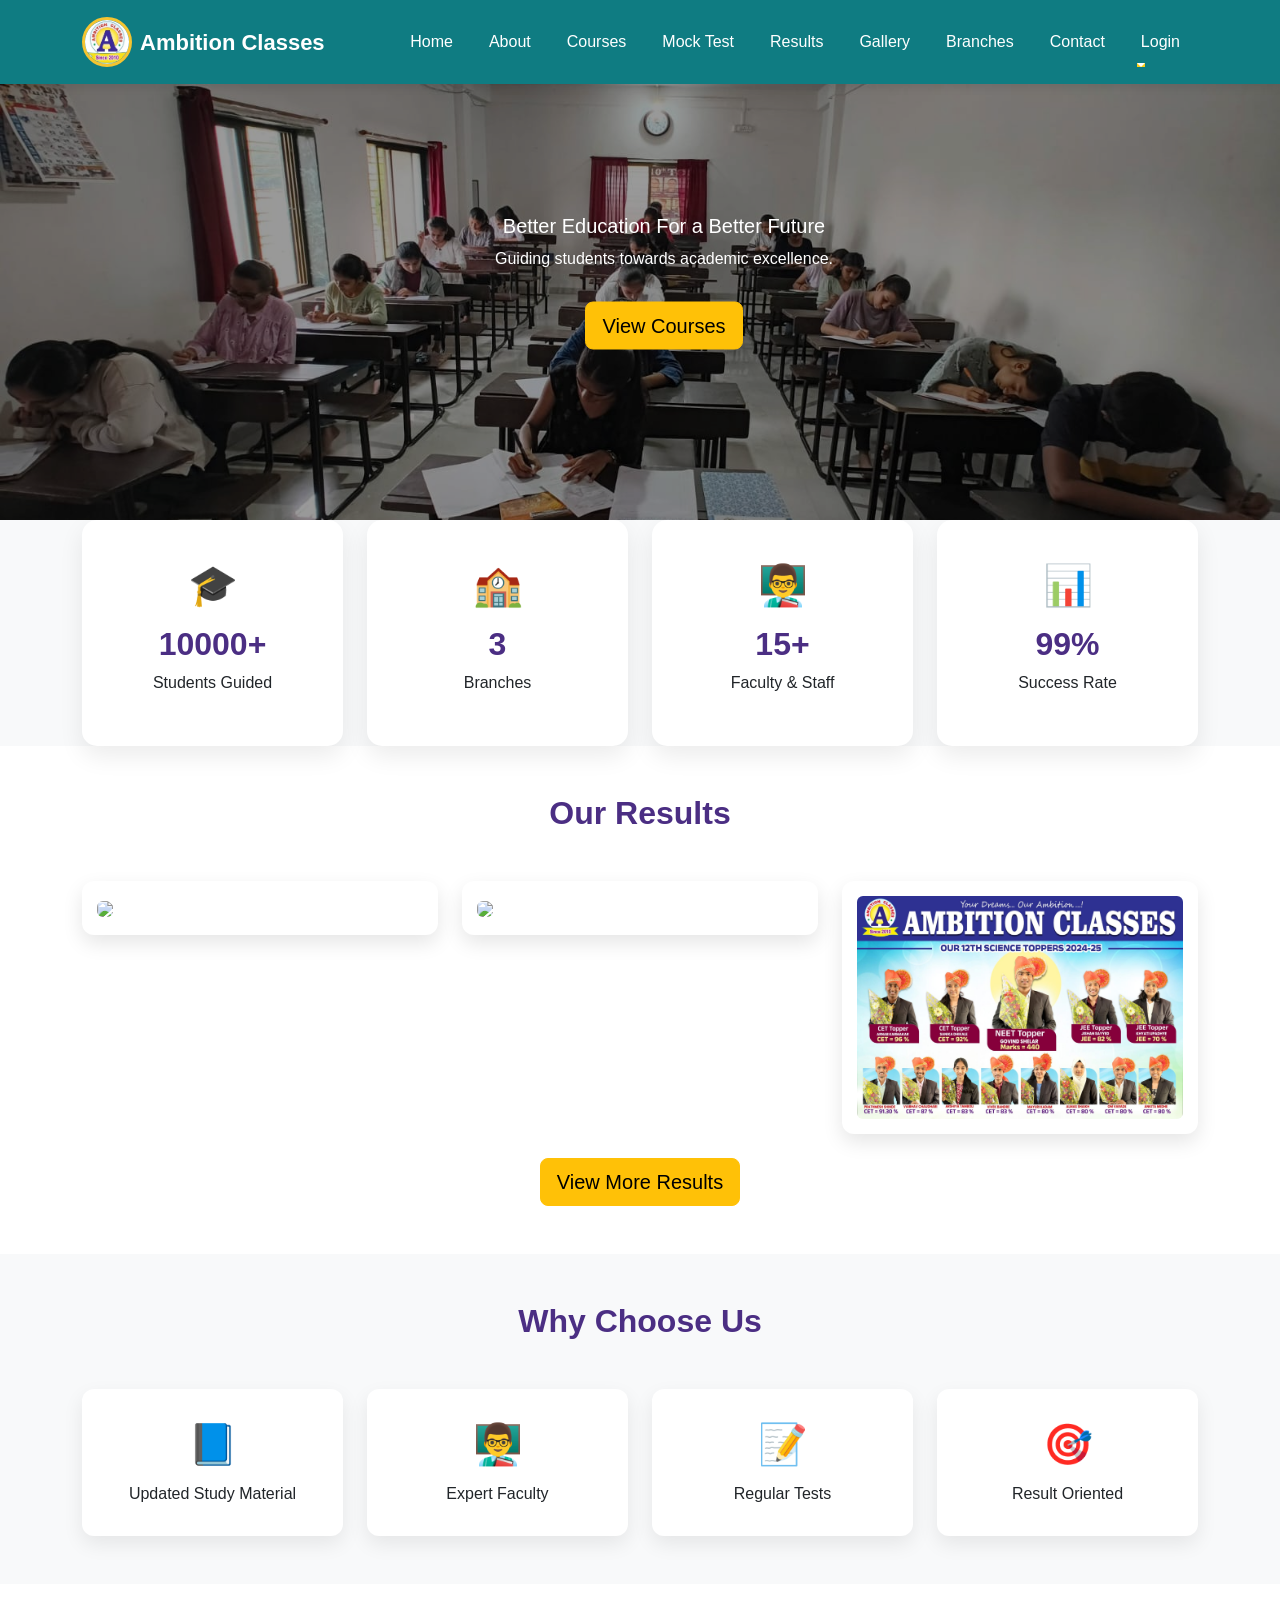
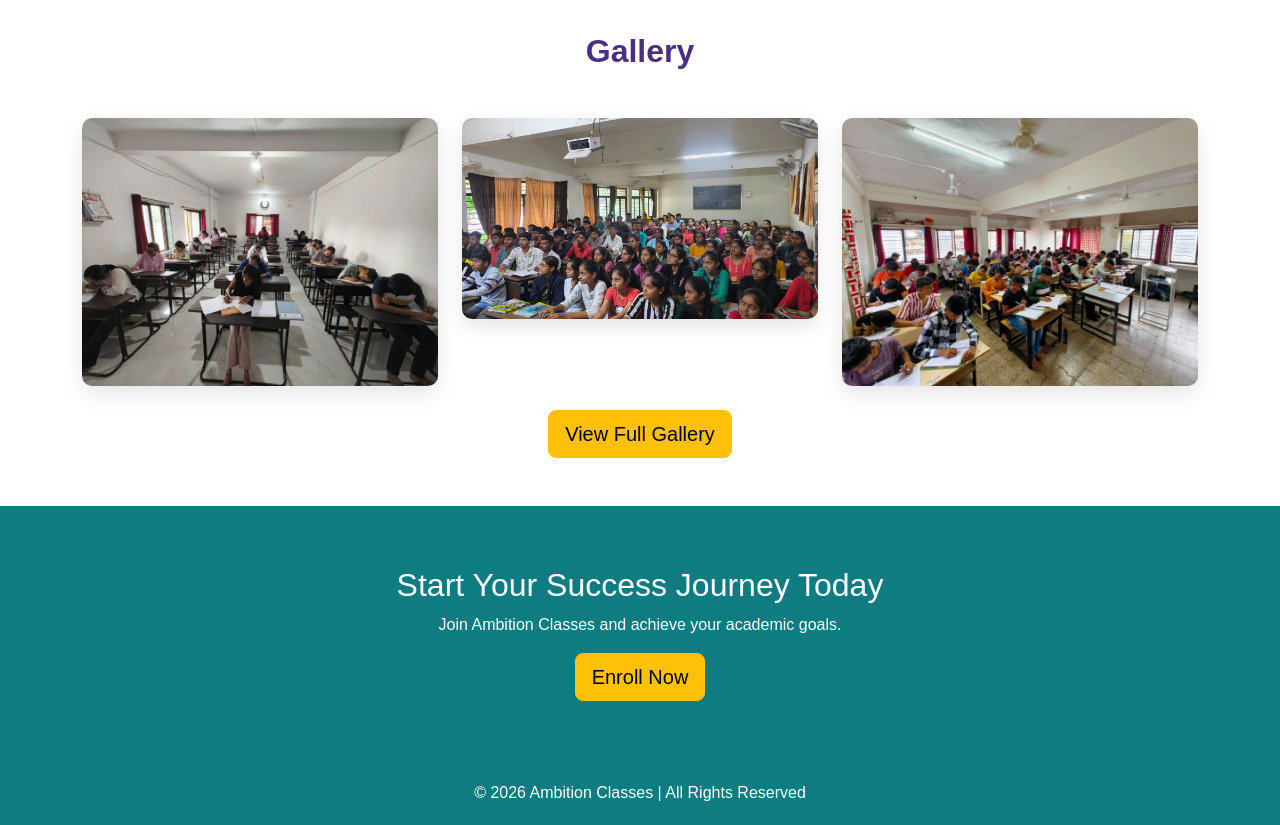
==== index.html @ 918055d5 "Update index.html" ====
<!DOCTYPE html>
<html lang="en">

<head>
<meta charset="UTF-8">
<title>Ambition Classes</title>
<meta name="viewport" content="width=device-width, initial-scale=1">

<link href="https://cdn.jsdelivr.net/npm/bootstrap@5.3.2/dist/css/bootstrap.min.css" rel="stylesheet">

<style>

body{
font-family:'Segoe UI',sans-serif;
margin:0;
padding-top: 70px;
}

:root{
--teal:#0f7c82;
--yellow:#f4c430;
--purple:#4b2e83;
}
.navbar {
    position: absolute;
    width: 100%;
    top: 0;
    left: 0;
    background: rgba(0, 0, 0, 0.3); /* semi transparent */
    backdrop-filter: blur(10px); /* glass effect */
    padding: 12px 40px;
    transition: all 0.3s ease;
    z-index: 1000;
}
/* Navbar */
/* Navbar Styling */
.navbar {
    background: #0f766e; /* slightly richer teal */
    padding: 12px 40px;
    transition: all 0.3s ease;
    box-shadow: 0 2px 10px rgba(0,0,0,0.1);
}

/* Logo */
.navbar-brand {
    font-size: 22px;
    font-weight: 600;
    color: white !important;
}

/* Nav links */
.navbar-nav .nav-link {
    color: white !important;
    margin: 0 10px;
    position: relative;
    font-weight: 500;
}

/* Hover underline animation */
.navbar-nav .nav-link::after {
    content: "";
    position: absolute;
    width: 0%;
    height: 2px;
    background: #facc15;
    left: 0;
    bottom: -5px;
    transition: 0.3s;
}

.navbar-nav .nav-link:hover::after {
    width: 100%;
}

/* Login button style */
.login-btn {
    background: #facc15;
    color: black !important;
    padding: 6px 14px;
    border-radius: 6px;
    margin-left: 10px;
    font-weight: 600;
}

.login-btn:hover {
    background: #eab308;
}

    
.navbar{
    background-color: var(--teal);
    position: fixed !important;
    top: 0;
    left: 0;
    width: 100%;
    z-index: 9999;
}

.logo-img{
width:50px;
height:50px;
border-radius:50%;
object-fit:cover;
border:3px solid var(--yellow);
background:white;
}

/* Hero */

.carousel-item{
  height: 50vh;
}


.carousel-item img{
height:100%;
width:100%;
object-fit:cover;
}

.carousel-overlay{
position:absolute;
width:100%;
height:100%;
background:rgba(0,0,0,0.4);
top:0;
left:0;
}

.carousel-caption{
  position: absolute;
  top: 50%;
  left: 50%;
  transform: translate(-50%, -50%);
  
  width: 90%;
  max-width: 400px;

  text-align: center;
}

.carousel-caption h1{
  font-size: 20px;
  line-height: 1.3;
  word-wrap: break-word;
}

.carousel-caption p{
  margin-bottom: 15px;
}

/* Stats */

.stats{
  background: #f8f9fa;
  border-top-left-radius: 20px;
  border-top-right-radius: 20px;
}

.stat-box{
background:white;
padding:35px;
border-radius:15px;
box-shadow:0 10px 25px rgba(0,0,0,0.08);
transition:0.3s;
}

.stat-box:hover{
transform:translateY(-8px);
box-shadow:0 20px 40px rgba(0,0,0,0.15);
}

.stat-icon{
font-size:40px;
margin-bottom:10px;
}

.stat-box h2{
font-weight:bold;
color:var(--purple);
}

/* Course Cards */

.course-card{
background:white;
padding:30px;
border-radius:15px;
box-shadow:0 10px 25px rgba(0,0,0,0.08);
transition:all 0.3s ease;
height:100%;
border-top:5px solid var(--yellow);
}

.course-card:hover{
transform:translateY(-10px);
box-shadow:0 20px 40px rgba(0,0,0,0.15);
}

.course-icon{
font-size:40px;
margin-bottom:15px;
}

/* Results */

.result-card{
background:white;
padding:15px;
border-radius:12px;
box-shadow:0 8px 20px rgba(0,0,0,0.1);
}

/* Features */

.feature-box{
background:white;
padding:25px;
border-radius:12px;
box-shadow:0 8px 20px rgba(0,0,0,0.08);
transition:0.3s;
}

.feature-box:hover{
transform:translateY(-6px);
}

.feature-icon{
font-size:40px;
margin-bottom:10px;
}

/* Gallery */

.gallery img{
width:100%;
border-radius:10px;
box-shadow:0 8px 20px rgba(0,0,0,0.1);
transition:0.3s;
}

.gallery img:hover{
transform:scale(1.05);
}

/* CTA */

.cta{
background:var(--teal);
color:white;
padding:60px 0;
text-align:center;
}

/* Footer */

footer{
background:var(--teal);
color:white;
padding:20px 0;
}

@media (max-width: 768px){

  .carousel-caption h1{
    font-size: 20px;
  }

  .carousel-caption p{
    font-size: 12px;
  }

}




</style>

</head>

<body>

<!-- Navbar -->

<nav class="navbar navbar-expand-lg navbar-dark">

<div class="container">

<a class="navbar-brand d-flex align-items-center fw-bold text-white" href="index.html">
<img src="logo.jpeg" class="logo-img me-2">
Ambition Classes
</a>

<button class="navbar-toggler" data-bs-toggle="collapse" data-bs-target="#nav">
<span class="navbar-toggler-icon"></span>
</button>

<div class="collapse navbar-collapse" id="nav">

<ul class="navbar-nav ms-auto">

<li class="nav-item">
<a class="nav-link text-white" href="index.html">Home</a>
</li>

<li class="nav-item">
<a class="nav-link text-white" href="about.html">About</a>
</li>

<li class="nav-item">
<a class="nav-link text-white" href="courses.html">Courses</a>
</li>

<li class="nav-item">
<a class="nav-link text-white" href="mocktest.html">Mock Test</a>
</li>

<li class="nav-item">
<a class="nav-link text-white" href="results.html">Results</a>
</li>

<li class="nav-item">
<a class="nav-link text-white" href="gallery.html">Gallery</a>
</li>

<li class="nav-item">
<a class="nav-link text-white" href="branches.html">Branches</a>
</li>

<li class="nav-item">
<a class="nav-link text-white" href="contact.html">Contact</a>
</li>

<li class="nav-item dropdown">

<a class="nav-link dropdown-toggle text-white" href="#" data-bs-toggle="dropdown">
Login
</a>

<ul class="dropdown-menu">

<li><a class="dropdown-item" href="student-login.html">Student Login</a></li>
<li><a class="dropdown-item" href="parent-login.html">Parent Login</a></li>
<li><a class="dropdown-item" href="admin-login.html">Admin Login</a></li>

</ul>

</li>

</ul>

</li>

</ul>

</div>
</div>
</nav>

<!-- Hero Slider -->

<div id="slider" class="carousel slide carousel-fade" data-bs-ride="carousel">

<div class="carousel-inner">

<div class="carousel-item active">
<img src="classroom1.jpeg">
<div class="carousel-overlay"></div>
<div class="carousel-caption container">
<h1>Better Education For a Better Future</h1>
<p>Guiding students towards academic excellence.</p>
<a href="courses.html" class="btn btn-warning btn-lg mt-3">View Courses</a>
</div>
</div>

<div class="carousel-item">
<img src="classroom2.jpeg">
<div class="carousel-overlay"></div>
<div class="carousel-caption container">
<h1>Experienced Faculty</h1>
<p>Dedicated teachers guiding students to success.</p>
</div>
</div>

<div class="carousel-item">
<img src="classroom3.jpeg">
<div class="carousel-overlay"></div>
<div class="carousel-caption container">
<h1>Consistent Results</h1>
<p>Producing toppers every year.</p>
</div>
</div>

</div>

</div>

<!-- Stats -->

<section class="stats">

<div class="container">

<div class="row text-center g-4">

<div class="col-md-3">

<div class="stat-box">

<div class="stat-icon">🎓</div>

<h2>10000+</h2>

<p>Students Guided</p>

</div>

</div>

<div class="col-md-3">

<div class="stat-box">

<div class="stat-icon">🏫</div>

<h2>3</h2>

<p>Branches</p>

</div>

</div>

<div class="col-md-3">

<div class="stat-box">

<div class="stat-icon">👨‍🏫</div>

<h2>15+</h2>

<p>Faculty & Staff</p>

</div>

</div>

<div class="col-md-3">

<div class="stat-box">

<div class="stat-icon">📊</div>

<h2>99%</h2>

<p>Success Rate</p>

</div>

</div>

</div>

</div>

</section>

<!-- Results -->

<section class="py-5">

<div class="container">

<h2 class="text-center mb-5 fw-bold" style="color:var(--purple)">
Our Results
</h2>

<div class="row g-4">

<div class="col-md-4">
<div class="result-card">
<img src="result1.png" class="img-fluid rounded">
</div>
</div>

<div class="col-md-4">
<div class="result-card">
<img src="result2.png" class="img-fluid rounded">
</div>
</div>

<div class="col-md-4">
<div class="result-card">
<img src="result3.jpeg" class="img-fluid rounded">
</div>
</div>

</div>

<div class="text-center mt-4">

<a href="results.html" class="btn btn-warning btn-lg">
View More Results
</a>

</div>

</div>

</section>

<!-- Why Choose Us -->

<section class="py-5 bg-light">

<div class="container">

<h2 class="text-center mb-5 fw-bold" style="color:var(--purple)">
Why Choose Us
</h2>

<div class="row g-4 text-center">

<div class="col-md-3">
<div class="feature-box">
<div class="feature-icon">📘</div>
<h6>Updated Study Material</h6>
</div>
</div>

<div class="col-md-3">
<div class="feature-box">
<div class="feature-icon">👨‍🏫</div>
<h6>Expert Faculty</h6>
</div>
</div>

<div class="col-md-3">
<div class="feature-box">
<div class="feature-icon">📝</div>
<h6>Regular Tests</h6>
</div>
</div>

<div class="col-md-3">
<div class="feature-box">
<div class="feature-icon">🎯</div>
<h6>Result Oriented</h6>
</div>
</div>

</div>

</div>

</section>

<!-- Gallery -->

<section class="py-5">

<div class="container">

<h2 class="text-center mb-5 fw-bold" style="color:var(--purple)">
Gallery
</h2>

<div class="row g-4 gallery">

<div class="col-md-4">
<img src="classroom1.jpeg">
</div>

<div class="col-md-4">
<img src="classroom2.jpeg">
</div>

<div class="col-md-4">
<img src="classroom3.jpeg">
</div>

</div>

<div class="text-center mt-4">

<a href="gallery.html" class="btn btn-warning btn-lg">
View Full Gallery
</a>

</div>

</div>

</section>

<!-- CTA -->

<section class="cta">

<div class="container">

<h2>Start Your Success Journey Today</h2>
<p>Join Ambition Classes and achieve your academic goals.</p>

<a href="contact.html" class="btn btn-warning btn-lg">Enroll Now</a>

</div>

</section>

<footer class="text-center">
© 2026 Ambition Classes | All Rights Reserved
</footer>



<script src="https://cdn.jsdelivr.net/npm/bootstrap@5.3.2/dist/js/bootstrap.bundle.min.js"></script>

</body>
</html>
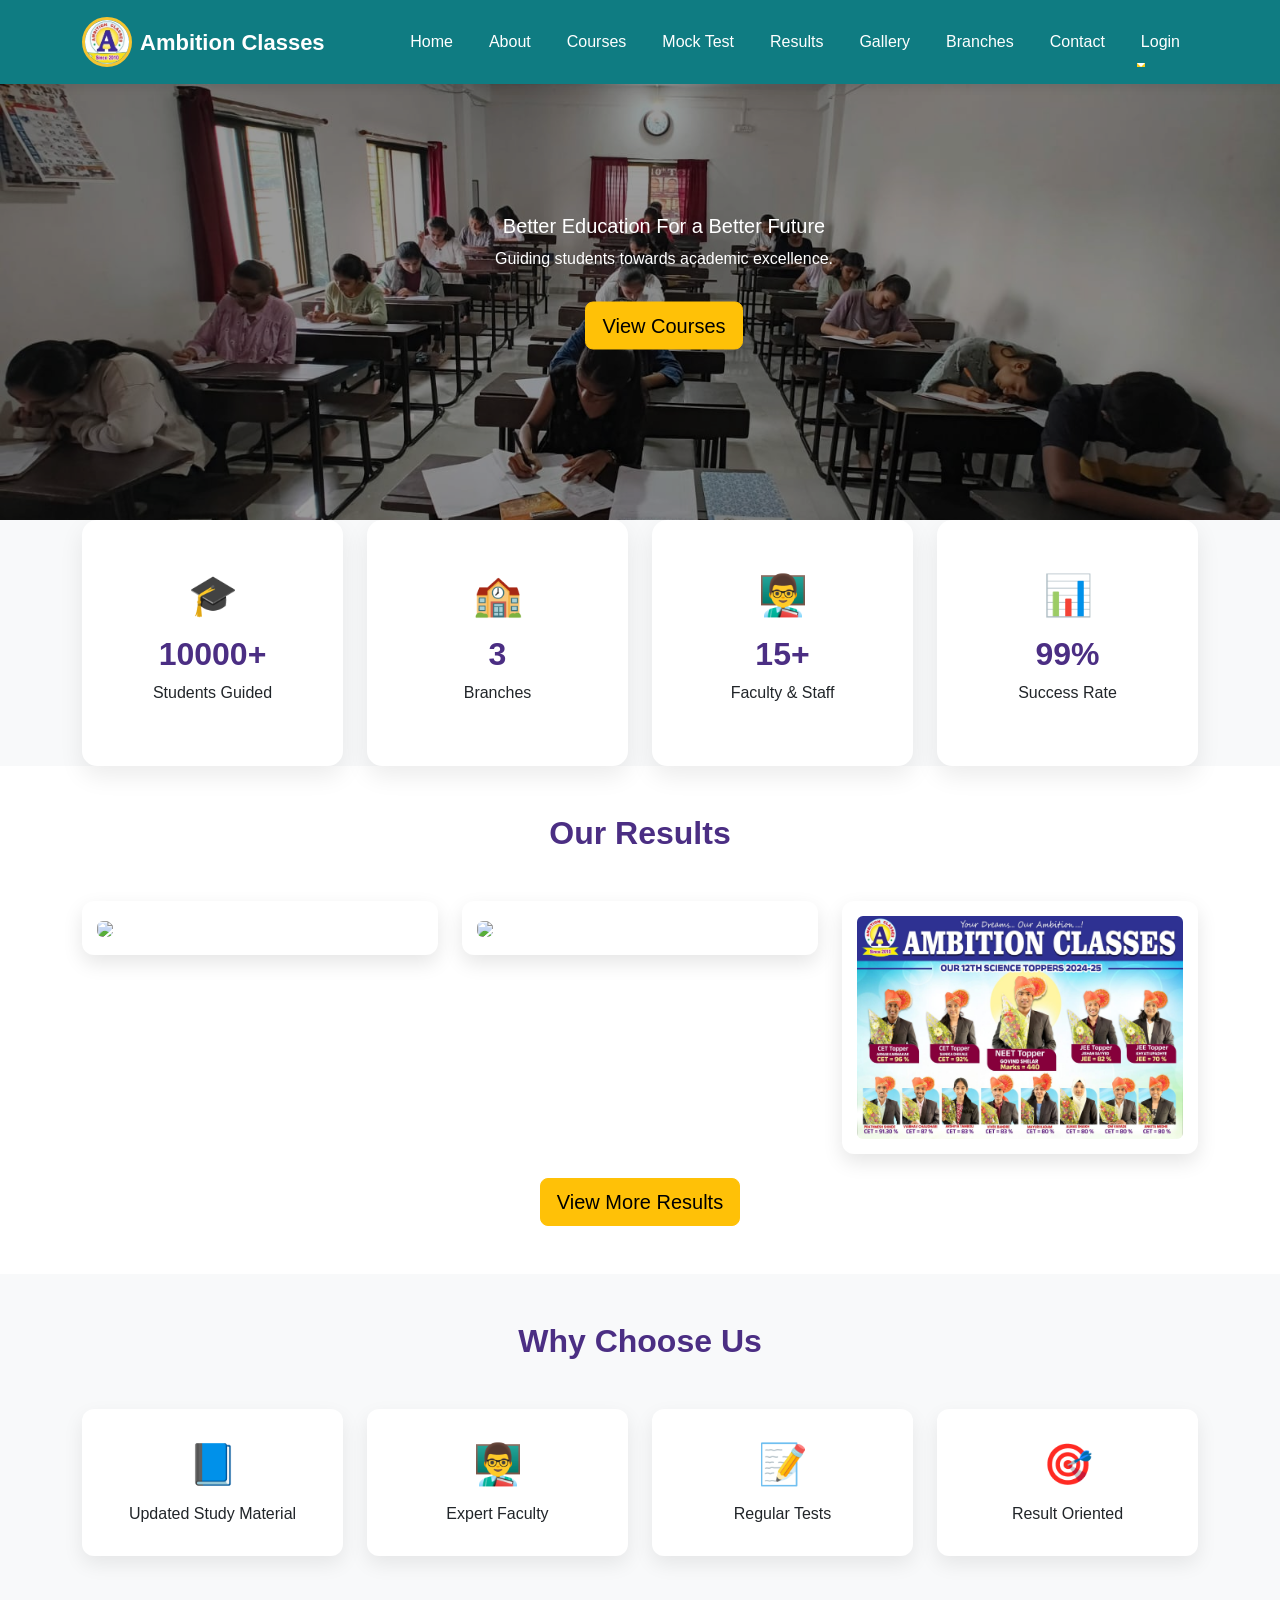
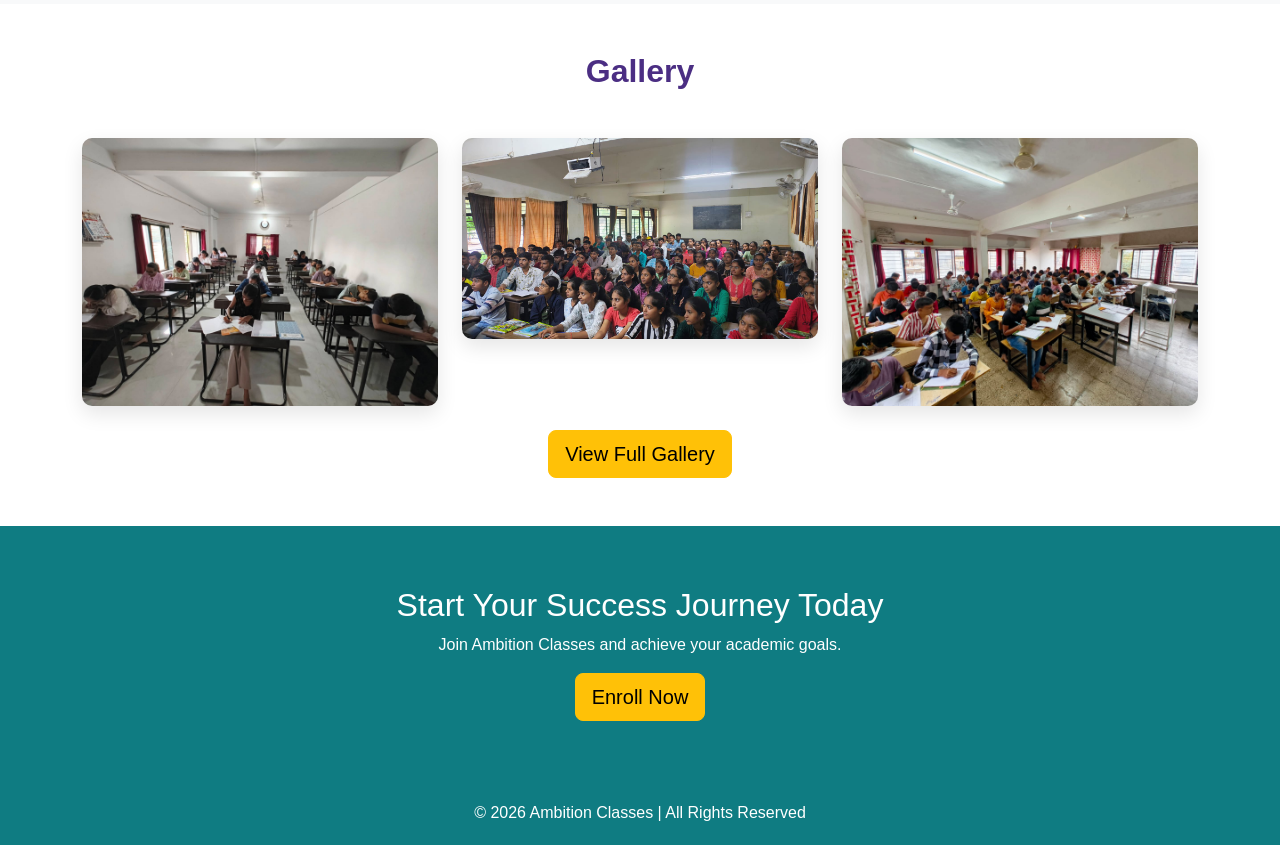
==== commit dd9020a3: "Fix HTML encoding issues in index.html" ====
--- a/index.html
+++ b/index.html
@@ -21,34 +21,23 @@
 --yellow:#f4c430;
 --purple:#4b2e83;
 }
+
+
 .navbar {
-    position: absolute;
-    width: 100%;
-    top: 0;
-    left: 0;
-    background: rgba(0, 0, 0, 0.3); /* semi transparent */
-    backdrop-filter: blur(10px); /* glass effect */
-    padding: 12px 40px;
-    transition: all 0.3s ease;
-    z-index: 1000;
-}
-/* Navbar */
-/* Navbar Styling */
-.navbar {
-    background: #0f766e; /* slightly richer teal */
+    background: #0f766e; 
     padding: 12px 40px;
     transition: all 0.3s ease;
     box-shadow: 0 2px 10px rgba(0,0,0,0.1);
 }
 
-/* Logo */
+
 .navbar-brand {
     font-size: 22px;
     font-weight: 600;
     color: white !important;
 }
 
-/* Nav links */
+
 .navbar-nav .nav-link {
     color: white !important;
     margin: 0 10px;
@@ -56,7 +45,7 @@
     font-weight: 500;
 }
 
-/* Hover underline animation */
+
 .navbar-nav .nav-link::after {
     content: "";
     position: absolute;
@@ -72,7 +61,7 @@
     width: 100%;
 }
 
-/* Login button style */
+
 .login-btn {
     background: #facc15;
     color: black !important;
@@ -149,7 +138,7 @@
   margin-bottom: 15px;
 }
 
-/* Stats */
+
 
 .stats{
   background: #f8f9fa;
@@ -159,7 +148,7 @@
 
 .stat-box{
 background:white;
-padding:35px;
+padding:45px;
 border-radius:15px;
 box-shadow:0 10px 25px rgba(0,0,0,0.08);
 transition:0.3s;
@@ -180,7 +169,7 @@
 color:var(--purple);
 }
 
-/* Course Cards */
+
 
 .course-card{
 background:white;
@@ -202,7 +191,7 @@
 margin-bottom:15px;
 }
 
-/* Results */
+
 
 .result-card{
 background:white;
@@ -211,7 +200,7 @@
 box-shadow:0 8px 20px rgba(0,0,0,0.1);
 }
 
-/* Features */
+
 
 .feature-box{
 background:white;
@@ -230,7 +219,7 @@
 margin-bottom:10px;
 }
 
-/* Gallery */
+
 
 .gallery img{
 width:100%;
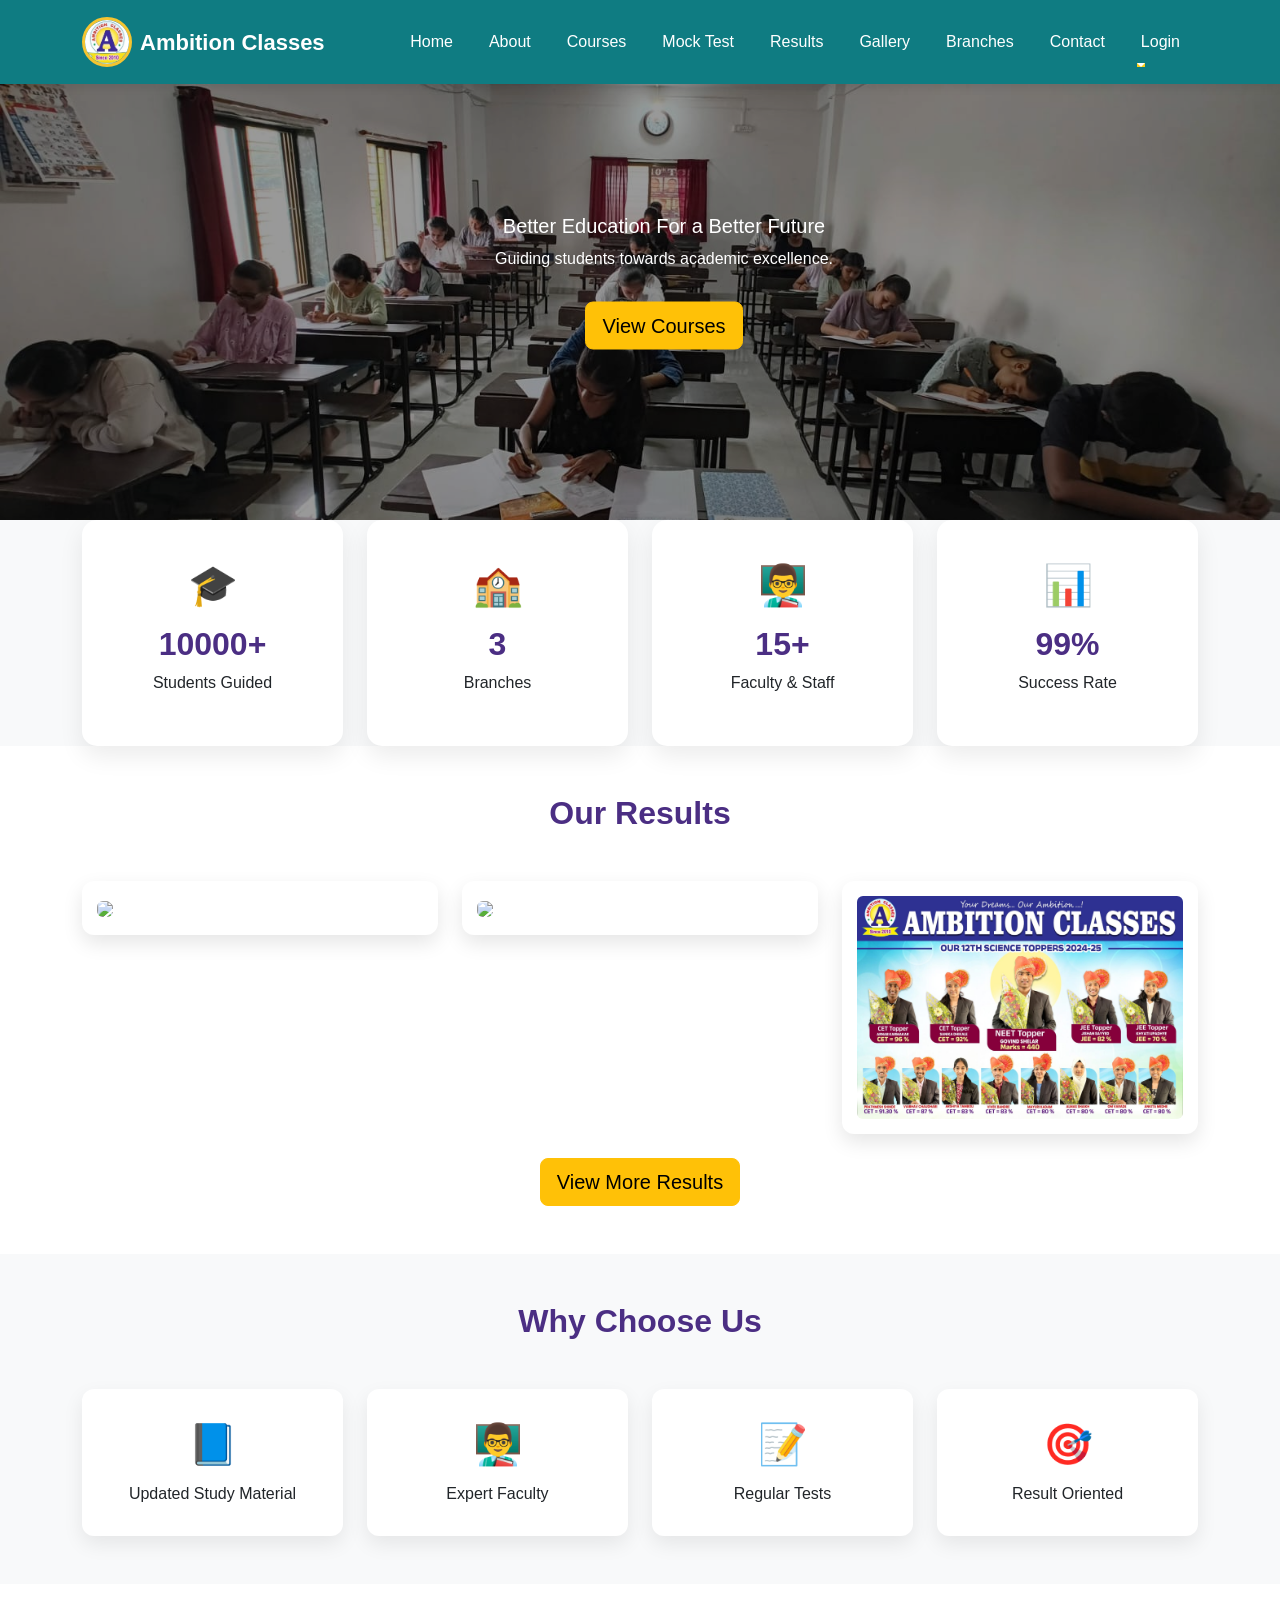
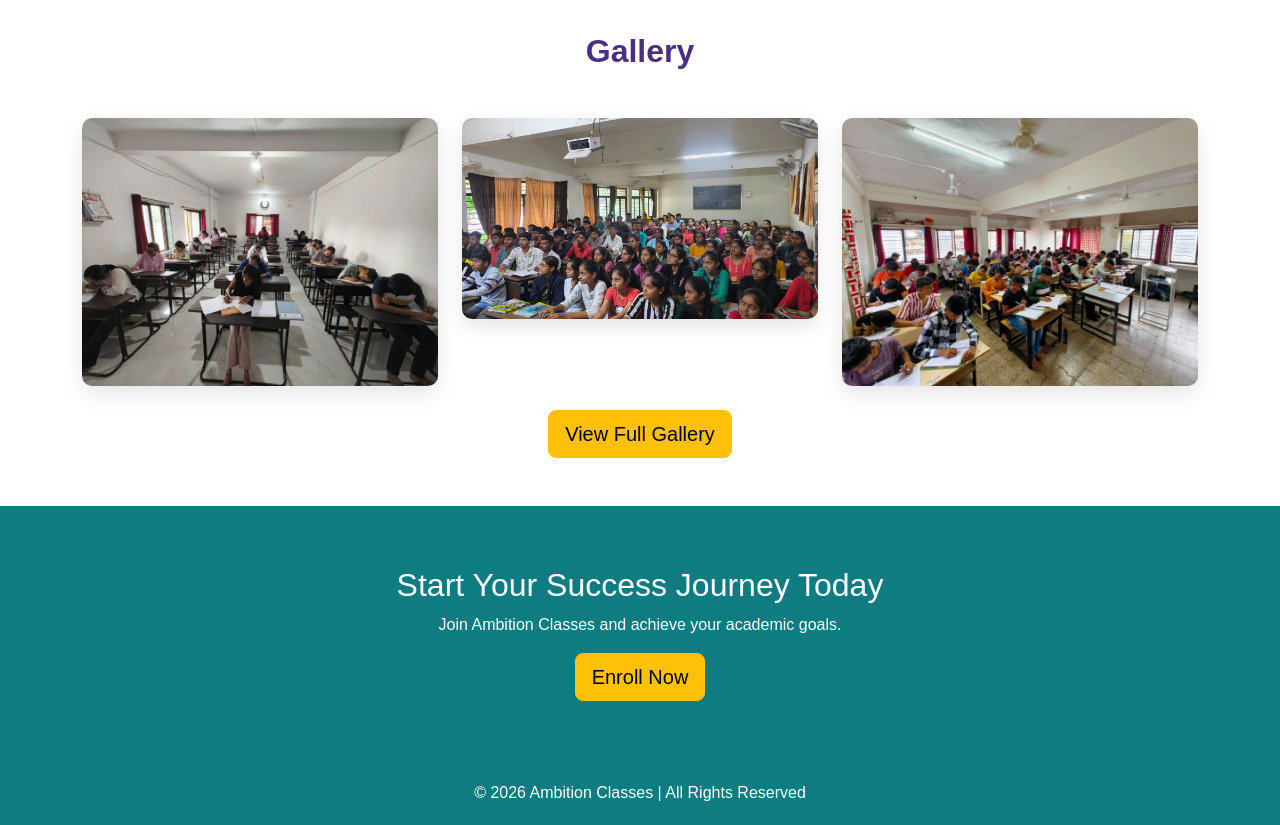
==== commit bcd252ee: "Update index.html" ====
--- a/index.html
+++ b/index.html
@@ -148,7 +148,7 @@
 
 .stat-box{
 background:white;
-padding:45px;
+padding:35px;
 border-radius:15px;
 box-shadow:0 10px 25px rgba(0,0,0,0.08);
 transition:0.3s;
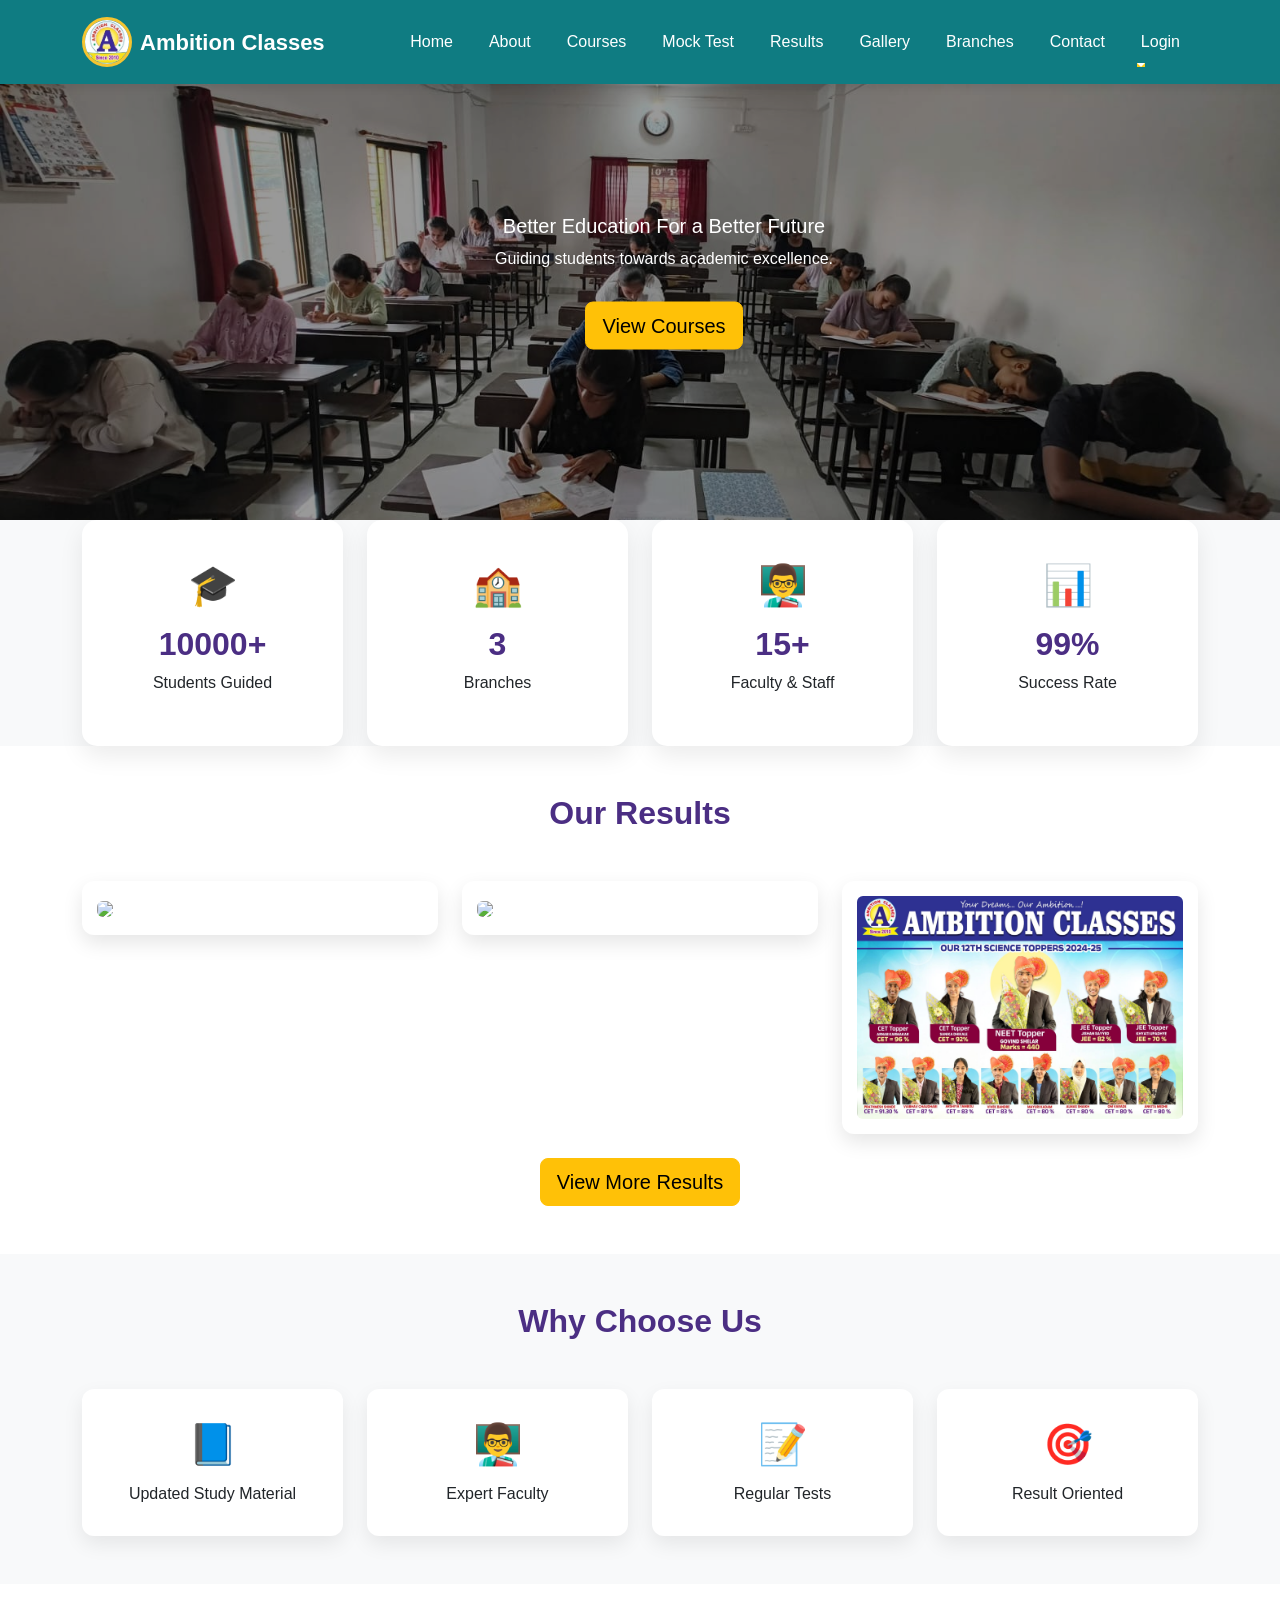
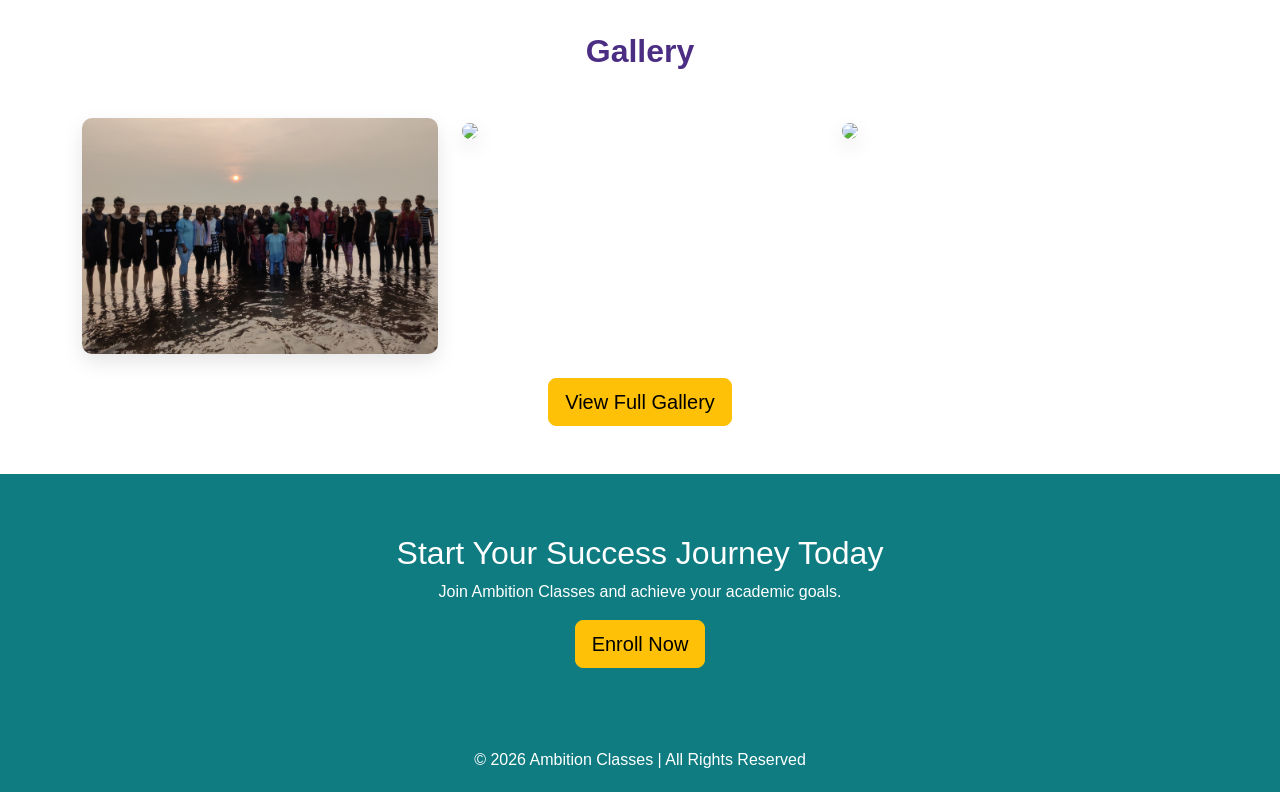
==== commit 81fe91dc: "Update index.html" ====
--- a/index.html
+++ b/index.html
@@ -558,15 +558,15 @@
 <div class="row g-4 gallery">
 
 <div class="col-md-4">
-<img src="classroom1.jpeg">
+<img src="Gallery8.png">
 </div>
 
 <div class="col-md-4">
-<img src="classroom2.jpeg">
+<img src="Gallery2.png">
 </div>
 
 <div class="col-md-4">
-<img src="classroom3.jpeg">
+<img src="Gallery6.png">
 </div>
 
 </div>
